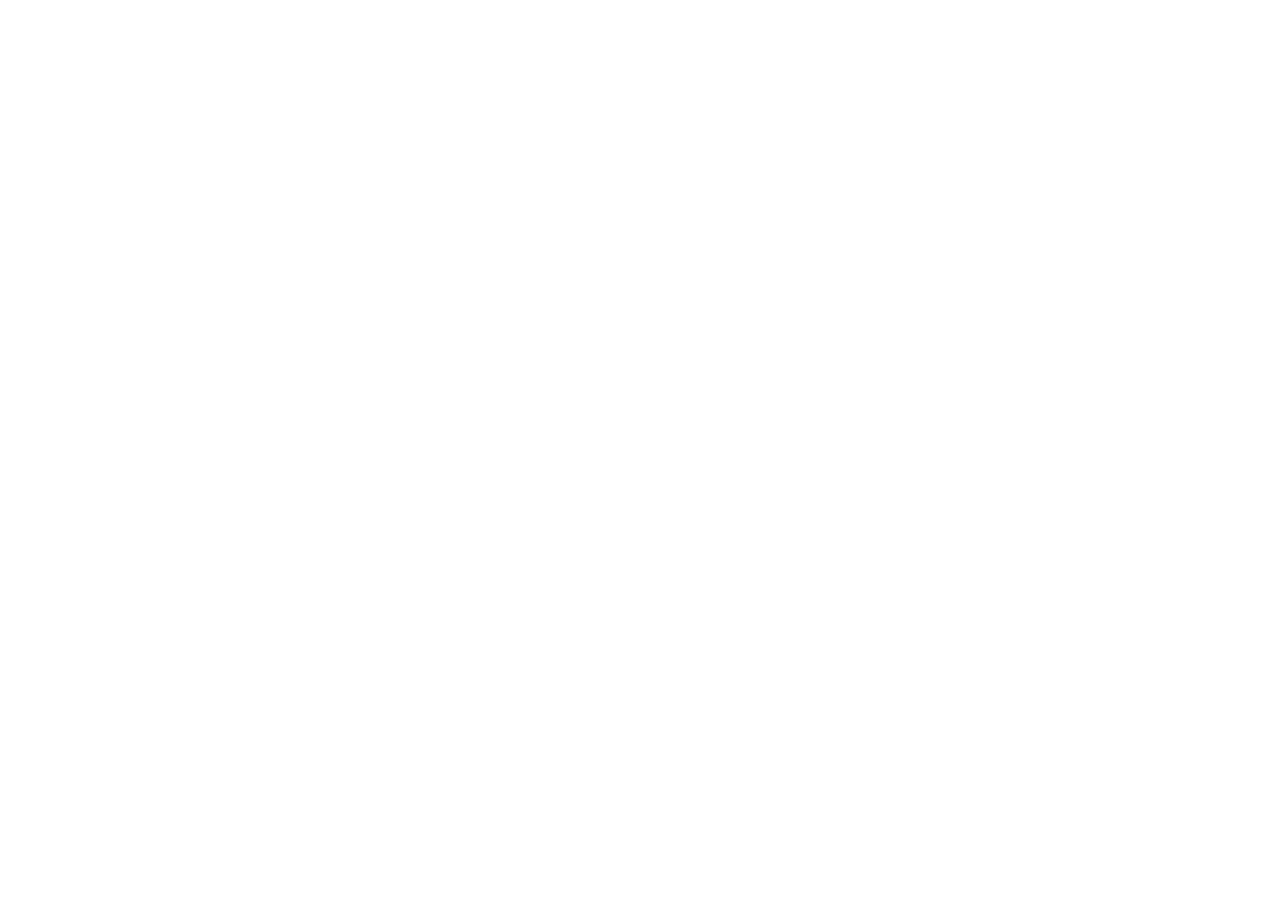
==== login.html @ 1d809705 "创建仓库" ====
<!DOCTYPE html>
<html lang="en">

<head>
    <meta charset="UTF-8">
    <meta name="viewport" content="width=device-width, initial-scale=1.0">
    <title>Document</title>
</head>

<body>

</body>

</html>
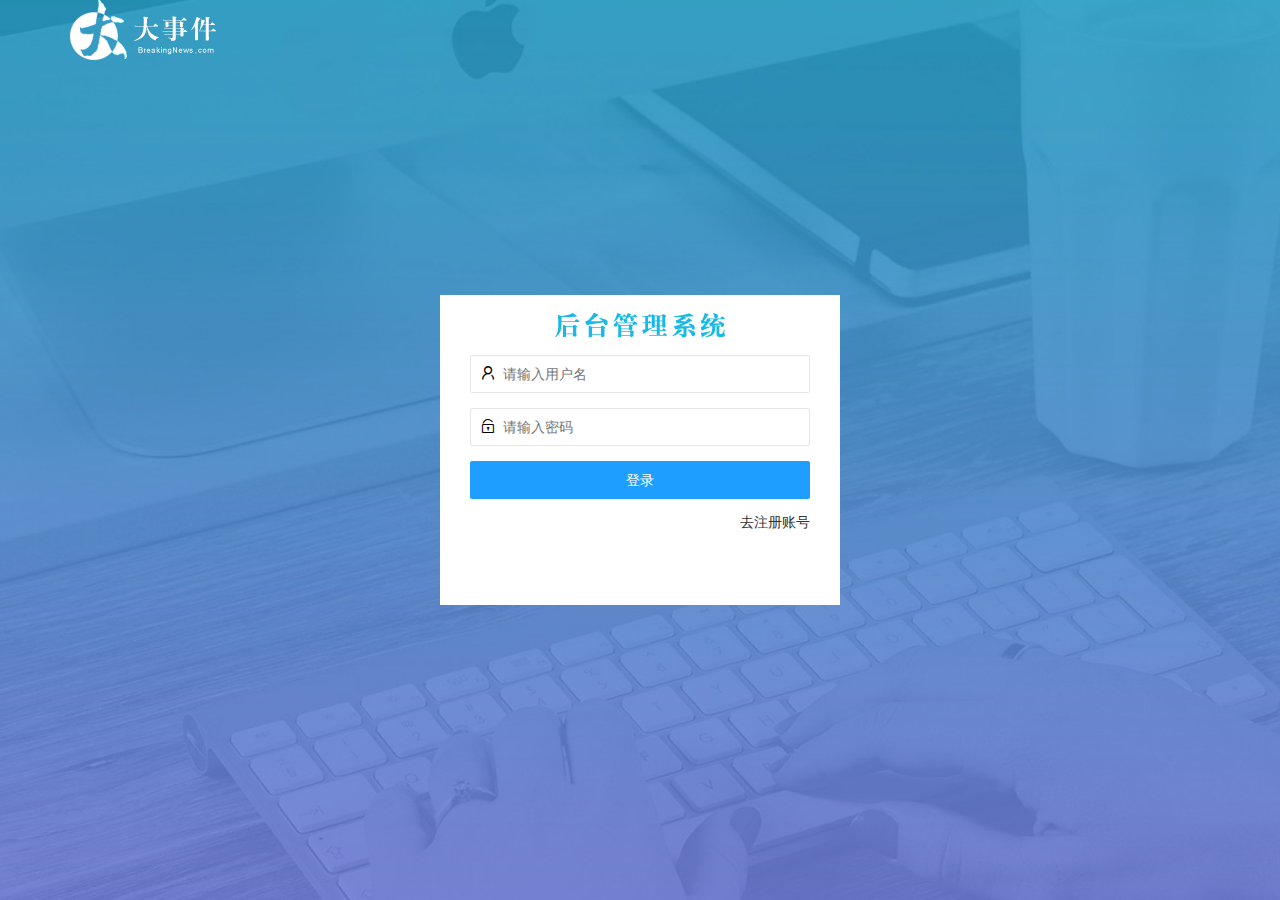
==== commit ca1de1bc: "login&&regist" ====
--- a/login.html
+++ b/login.html
@@ -2,13 +2,87 @@
 <html lang="en">
 
 <head>
-    <meta charset="UTF-8">
-    <meta name="viewport" content="width=device-width, initial-scale=1.0">
-    <title>Document</title>
+    <meta charset="UTF-8" />
+    <meta name="viewport" content="width=device-width, initial-scale=1.0" />
+    <title>大事件-登录/注册</title>
+    <!-- 导入 LayUI 的样式 -->
+    <link rel="stylesheet" href="./assets/lib/layui/css/layui.css" />
+    <!-- 导入自己的样式表 -->
+    <link rel="stylesheet" href="./assets/css/login.css" />
 </head>
 
 <body>
+    <!-- 头部的 Logo 区域 -->
+    <div class="layui-main">
+        <img src="./assets/images/logo.png" alt="" />
+    </div>
 
+    <!-- 登录注册区域 -->
+    <div class="loginAndRegBox">
+        <div class="title-box"></div>
+        <!-- 登录的div -->
+        <div class="login-box">
+            <!-- 登录的表单 -->
+            <form class="layui-form" id="form_login">
+                <!-- 用户名 -->
+                <div class="layui-form-item">
+                    <i class="layui-icon layui-icon-username"></i>
+                    <input type="text" name="username" required lay-verify="required" placeholder="请输入用户名" autocomplete="off" class="layui-input" />
+                </div>
+                <!-- 密码 -->
+                <div class="layui-form-item">
+                    <i class="layui-icon layui-icon-password"></i>
+                    <input type="password" name="password" required lay-verify="required|pwd" placeholder="请输入密码" autocomplete="off" class="layui-input" />
+                </div>
+                <!-- 登录按钮 -->
+                <div class="layui-form-item">
+                    <!-- 注意：表单提交按钮和普通按钮的区别，就是 lay-submit 属性 -->
+                    <button class="layui-btn layui-btn-fluid layui-btn-normal" lay-submit>登录</button>
+                </div>
+                <div class="layui-form-item links">
+                    <a href="javascript:;" id="link_reg">去注册账号</a>
+                </div>
+            </form>
+        </div>
+        <!-- 注册的div -->
+        <div class="reg-box">
+            <!-- 注册的表单 -->
+            <form class="layui-form" id="form_reg">
+                <!-- 用户名 -->
+                <div class="layui-form-item">
+                    <i class="layui-icon layui-icon-username"></i>
+                    <input type="text" name="username" required lay-verify="required" placeholder="请输入用户名" autocomplete="off" class="layui-input" />
+                </div>
+                <!-- 密码 -->
+                <div class="layui-form-item">
+                    <i class="layui-icon layui-icon-password"></i>
+                    <input type="password" name="password" required lay-verify="required|pwd" placeholder="请输入密码" autocomplete="off" class="layui-input" />
+                </div>
+                <!-- 密码确认框 -->
+                <div class="layui-form-item">
+                    <i class="layui-icon layui-icon-password"></i>
+                    <input type="password" name="repassword" required lay-verify="required|pwd|repwd" placeholder="再次确认密码" autocomplete="off" class="layui-input" />
+                </div>
+                <!-- 注册按钮 -->
+                <div class="layui-form-item">
+                    <!-- 注意：表单提交按钮和普通按钮的区别，就是 lay-submit 属性 -->
+                    <button class="layui-btn layui-btn-fluid layui-btn-normal" lay-submit>注册</button>
+                </div>
+                <div class="layui-form-item links">
+                    <a href="javascript:;" id="link_login">去登录</a>
+                </div>
+            </form>
+        </div>
+    </div>
+
+    <!-- 导入 Layui 的JS文件 -->
+    <script src="./assets/lib/layui/layui.all.js"></script>
+    <!-- 导入 JQuery -->
+    <script src="./assets/lib/jquery.js"></script>
+    <!-- 导入便携式URL -->
+    <script src="./assets/js/baseApi.js"></script>
+    <!-- 导入自己的 JavaScript 脚本 -->
+    <script src="./assets/js/login.js"></script>
 </body>
 
 </html>--- a/assets/lib/layui/css/layui.css
+++ b/assets/lib/layui/css/layui.css
@@ -0,0 +1,2 @@
+/** layui-v2.5.5 MIT License By https://www.layui.com */
+ .layui-inline,img{display:inline-block;vertical-align:middle}h1,h2,h3,h4,h5,h6{font-weight:400}.layui-edge,.layui-header,.layui-inline,.layui-main{position:relative}.layui-body,.layui-edge,.layui-elip{overflow:hidden}.layui-btn,.layui-edge,.layui-inline,img{vertical-align:middle}.layui-btn,.layui-disabled,.layui-icon,.layui-unselect{-moz-user-select:none;-webkit-user-select:none;-ms-user-select:none}.layui-elip,.layui-form-checkbox span,.layui-form-pane .layui-form-label{text-overflow:ellipsis;white-space:nowrap}.layui-breadcrumb,.layui-tree-btnGroup{visibility:hidden}blockquote,body,button,dd,div,dl,dt,form,h1,h2,h3,h4,h5,h6,input,li,ol,p,pre,td,textarea,th,ul{margin:0;padding:0;-webkit-tap-highlight-color:rgba(0,0,0,0)}a:active,a:hover{outline:0}img{border:none}li{list-style:none}table{border-collapse:collapse;border-spacing:0}h4,h5,h6{font-size:100%}button,input,optgroup,option,select,textarea{font-family:inherit;font-size:inherit;font-style:inherit;font-weight:inherit;outline:0}pre{white-space:pre-wrap;white-space:-moz-pre-wrap;white-space:-pre-wrap;white-space:-o-pre-wrap;word-wrap:break-word}body{line-height:24px;font:14px Helvetica Neue,Helvetica,PingFang SC,Tahoma,Arial,sans-serif}hr{height:1px;margin:10px 0;border:0;clear:both}a{color:#333;text-decoration:none}a:hover{color:#777}a cite{font-style:normal;*cursor:pointer}.layui-border-box,.layui-border-box *{box-sizing:border-box}.layui-box,.layui-box *{box-sizing:content-box}.layui-clear{clear:both;*zoom:1}.layui-clear:after{content:'\20';clear:both;*zoom:1;display:block;height:0}.layui-inline{*display:inline;*zoom:1}.layui-edge{display:inline-block;width:0;height:0;border-width:6px;border-style:dashed;border-color:transparent}.layui-edge-top{top:-4px;border-bottom-color:#999;border-bottom-style:solid}.layui-edge-right{border-left-color:#999;border-left-style:solid}.layui-edge-bottom{top:2px;border-top-color:#999;border-top-style:solid}.layui-edge-left{border-right-color:#999;border-right-style:solid}.layui-disabled,.layui-disabled:hover{color:#d2d2d2!important;cursor:not-allowed!important}.layui-circle{border-radius:100%}.layui-show{display:block!important}.layui-hide{display:none!important}@font-face{font-family:layui-icon;src:url(../font/iconfont.eot?v=250);src:url(../font/iconfont.eot?v=250#iefix) format('embedded-opentype'),url(../font/iconfont.woff2?v=250) format('woff2'),url(../font/iconfont.woff?v=250) format('woff'),url(../font/iconfont.ttf?v=250) format('truetype'),url(../font/iconfont.svg?v=250#layui-icon) format('svg')}.layui-icon{font-family:layui-icon!important;font-size:16px;font-style:normal;-webkit-font-smoothing:antialiased;-moz-osx-font-smoothing:grayscale}.layui-icon-reply-fill:before{content:"\e611"}.layui-icon-set-fill:before{content:"\e614"}.layui-icon-menu-fill:before{content:"\e60f"}.layui-icon-search:before{content:"\e615"}.layui-icon-share:before{content:"\e641"}.layui-icon-set-sm:before{content:"\e620"}.layui-icon-engine:before{content:"\e628"}.layui-icon-close:before{content:"\1006"}.layui-icon-close-fill:before{content:"\1007"}.layui-icon-chart-screen:before{content:"\e629"}.layui-icon-star:before{content:"\e600"}.layui-icon-circle-dot:before{content:"\e617"}.layui-icon-chat:before{content:"\e606"}.layui-icon-release:before{content:"\e609"}.layui-icon-list:before{content:"\e60a"}.layui-icon-chart:before{content:"\e62c"}.layui-icon-ok-circle:before{content:"\1005"}.layui-icon-layim-theme:before{content:"\e61b"}.layui-icon-table:before{content:"\e62d"}.layui-icon-right:before{content:"\e602"}.layui-icon-left:before{content:"\e603"}.layui-icon-cart-simple:before{content:"\e698"}.layui-icon-face-cry:before{content:"\e69c"}.layui-icon-face-smile:before{content:"\e6af"}.layui-icon-survey:before{content:"\e6b2"}.layui-icon-tree:before{content:"\e62e"}.layui-icon-upload-circle:before{content:"\e62f"}.layui-icon-add-circle:before{content:"\e61f"}.layui-icon-download-circle:before{content:"\e601"}.layui-icon-templeate-1:before{content:"\e630"}.layui-icon-util:before{content:"\e631"}.layui-icon-face-surprised:before{content:"\e664"}.layui-icon-edit:before{content:"\e642"}.layui-icon-speaker:before{content:"\e645"}.layui-icon-down:before{content:"\e61a"}.layui-icon-file:before{content:"\e621"}.layui-icon-layouts:before{content:"\e632"}.layui-icon-rate-half:before{content:"\e6c9"}.layui-icon-add-circle-fine:before{content:"\e608"}.layui-icon-prev-circle:before{content:"\e633"}.layui-icon-read:before{content:"\e705"}.layui-icon-404:before{content:"\e61c"}.layui-icon-carousel:before{content:"\e634"}.layui-icon-help:before{content:"\e607"}.layui-icon-code-circle:before{content:"\e635"}.layui-icon-water:before{content:"\e636"}.layui-icon-username:before{content:"\e66f"}.layui-icon-find-fill:before{content:"\e670"}.layui-icon-about:before{content:"\e60b"}.layui-icon-location:before{content:"\e715"}.layui-icon-up:before{content:"\e619"}.layui-icon-pause:before{content:"\e651"}.layui-icon-date:before{content:"\e637"}.layui-icon-layim-uploadfile:before{content:"\e61d"}.layui-icon-delete:before{content:"\e640"}.layui-icon-play:before{content:"\e652"}.layui-icon-top:before{content:"\e604"}.layui-icon-friends:before{content:"\e612"}.layui-icon-refresh-3:before{content:"\e9aa"}.layui-icon-ok:before{content:"\e605"}.layui-icon-layer:before{content:"\e638"}.layui-icon-face-smile-fine:before{content:"\e60c"}.layui-icon-dollar:before{content:"\e659"}.layui-icon-group:before{content:"\e613"}.layui-icon-layim-download:before{content:"\e61e"}.layui-icon-picture-fine:before{content:"\e60d"}.layui-icon-link:before{content:"\e64c"}.layui-icon-diamond:before{content:"\e735"}.layui-icon-log:before{content:"\e60e"}.layui-icon-rate-solid:before{content:"\e67a"}.layui-icon-fonts-del:before{content:"\e64f"}.layui-icon-unlink:before{content:"\e64d"}.layui-icon-fonts-clear:before{content:"\e639"}.layui-icon-triangle-r:before{content:"\e623"}.layui-icon-circle:before{content:"\e63f"}.layui-icon-radio:before{content:"\e643"}.layui-icon-align-center:before{content:"\e647"}.layui-icon-align-right:before{content:"\e648"}.layui-icon-align-left:before{content:"\e649"}.layui-icon-loading-1:before{content:"\e63e"}.layui-icon-return:before{content:"\e65c"}.layui-icon-fonts-strong:before{content:"\e62b"}.layui-icon-upload:before{content:"\e67c"}.layui-icon-dialogue:before{content:"\e63a"}.layui-icon-video:before{content:"\e6ed"}.layui-icon-headset:before{content:"\e6fc"}.layui-icon-cellphone-fine:before{content:"\e63b"}.layui-icon-add-1:before{content:"\e654"}.layui-icon-face-smile-b:before{content:"\e650"}.layui-icon-fonts-html:before{content:"\e64b"}.layui-icon-form:before{content:"\e63c"}.layui-icon-cart:before{content:"\e657"}.layui-icon-camera-fill:before{content:"\e65d"}.layui-icon-tabs:before{content:"\e62a"}.layui-icon-fonts-code:before{content:"\e64e"}.layui-icon-fire:before{content:"\e756"}.layui-icon-set:before{content:"\e716"}.layui-icon-fonts-u:before{content:"\e646"}.layui-icon-triangle-d:before{content:"\e625"}.layui-icon-tips:before{content:"\e702"}.layui-icon-picture:before{content:"\e64a"}.layui-icon-more-vertical:before{content:"\e671"}.layui-icon-flag:before{content:"\e66c"}.layui-icon-loading:before{content:"\e63d"}.layui-icon-fonts-i:before{content:"\e644"}.layui-icon-refresh-1:before{content:"\e666"}.layui-icon-rmb:before{content:"\e65e"}.layui-icon-home:before{content:"\e68e"}.layui-icon-user:before{content:"\e770"}.layui-icon-notice:before{content:"\e667"}.layui-icon-login-weibo:before{content:"\e675"}.layui-icon-voice:before{content:"\e688"}.layui-icon-upload-drag:before{content:"\e681"}.layui-icon-login-qq:before{content:"\e676"}.layui-icon-snowflake:before{content:"\e6b1"}.layui-icon-file-b:before{content:"\e655"}.layui-icon-template:before{content:"\e663"}.layui-icon-auz:before{content:"\e672"}.layui-icon-console:before{content:"\e665"}.layui-icon-app:before{content:"\e653"}.layui-icon-prev:before{content:"\e65a"}.layui-icon-website:before{content:"\e7ae"}.layui-icon-next:before{content:"\e65b"}.layui-icon-component:before{content:"\e857"}.layui-icon-more:before{content:"\e65f"}.layui-icon-login-wechat:before{content:"\e677"}.layui-icon-shrink-right:before{content:"\e668"}.layui-icon-spread-left:before{content:"\e66b"}.layui-icon-camera:before{content:"\e660"}.layui-icon-note:before{content:"\e66e"}.layui-icon-refresh:before{content:"\e669"}.layui-icon-female:before{content:"\e661"}.layui-icon-male:before{content:"\e662"}.layui-icon-password:before{content:"\e673"}.layui-icon-senior:before{content:"\e674"}.layui-icon-theme:before{content:"\e66a"}.layui-icon-tread:before{content:"\e6c5"}.layui-icon-praise:before{content:"\e6c6"}.layui-icon-star-fill:before{content:"\e658"}.layui-icon-rate:before{content:"\e67b"}.layui-icon-template-1:before{content:"\e656"}.layui-icon-vercode:before{content:"\e679"}.layui-icon-cellphone:before{content:"\e678"}.layui-icon-screen-full:before{content:"\e622"}.layui-icon-screen-restore:before{content:"\e758"}.layui-icon-cols:before{content:"\e610"}.layui-icon-export:before{content:"\e67d"}.layui-icon-print:before{content:"\e66d"}.layui-icon-slider:before{content:"\e714"}.layui-icon-addition:before{content:"\e624"}.layui-icon-subtraction:before{content:"\e67e"}.layui-icon-service:before{content:"\e626"}.layui-icon-transfer:before{content:"\e691"}.layui-main{width:1140px;margin:0 auto}.layui-header{z-index:1000;height:60px}.layui-header a:hover{transition:all .5s;-webkit-transition:all .5s}.layui-side{position:fixed;left:0;top:0;bottom:0;z-index:999;width:200px;overflow-x:hidden}.layui-side-scroll{position:relative;width:220px;height:100%;overflow-x:hidden}.layui-body{position:absolute;left:200px;right:0;top:0;bottom:0;z-index:998;width:auto;overflow-y:auto;box-sizing:border-box}.layui-layout-body{overflow:hidden}.layui-layout-admin .layui-header{background-color:#23262E}.layui-layout-admin .layui-side{top:60px;width:200px;overflow-x:hidden}.layui-layout-admin .layui-body{position:fixed;top:60px;bottom:44px}.layui-layout-admin .layui-main{width:auto;margin:0 15px}.layui-layout-admin .layui-footer{position:fixed;left:200px;right:0;bottom:0;height:44px;line-height:44px;padding:0 15px;background-color:#eee}.layui-layout-admin .layui-logo{position:absolute;left:0;top:0;width:200px;height:100%;line-height:60px;text-align:center;color:#009688;font-size:16px}.layui-layout-admin .layui-header .layui-nav{background:0 0}.layui-layout-left{position:absolute!important;left:200px;top:0}.layui-layout-right{position:absolute!important;right:0;top:0}.layui-container{position:relative;margin:0 auto;padding:0 15px;box-sizing:border-box}.layui-fluid{position:relative;margin:0 auto;padding:0 15px}.layui-row:after,.layui-row:before{content:'';display:block;clear:both}.layui-col-lg1,.layui-col-lg10,.layui-col-lg11,.layui-col-lg12,.layui-col-lg2,.layui-col-lg3,.layui-col-lg4,.layui-col-lg5,.layui-col-lg6,.layui-col-lg7,.layui-col-lg8,.layui-col-lg9,.layui-col-md1,.layui-col-md10,.layui-col-md11,.layui-col-md12,.layui-col-md2,.layui-col-md3,.layui-col-md4,.layui-col-md5,.layui-col-md6,.layui-col-md7,.layui-col-md8,.layui-col-md9,.layui-col-sm1,.layui-col-sm10,.layui-col-sm11,.layui-col-sm12,.layui-col-sm2,.layui-col-sm3,.layui-col-sm4,.layui-col-sm5,.layui-col-sm6,.layui-col-sm7,.layui-col-sm8,.layui-col-sm9,.layui-col-xs1,.layui-col-xs10,.layui-col-xs11,.layui-col-xs12,.layui-col-xs2,.layui-col-xs3,.layui-col-xs4,.layui-col-xs5,.layui-col-xs6,.layui-col-xs7,.layui-col-xs8,.layui-col-xs9{position:relative;display:block;box-sizing:border-box}.layui-col-xs1,.layui-col-xs10,.layui-col-xs11,.layui-col-xs12,.layui-col-xs2,.layui-col-xs3,.layui-col-xs4,.layui-col-xs5,.layui-col-xs6,.layui-col-xs7,.layui-col-xs8,.layui-col-xs9{float:left}.layui-col-xs1{width:8.33333333%}.layui-col-xs2{width:16.66666667%}.layui-col-xs3{width:25%}.layui-col-xs4{width:33.33333333%}.layui-col-xs5{width:41.66666667%}.layui-col-xs6{width:50%}.layui-col-xs7{width:58.33333333%}.layui-col-xs8{width:66.66666667%}.layui-col-xs9{width:75%}.layui-col-xs10{width:83.33333333%}.layui-col-xs11{width:91.66666667%}.layui-col-xs12{width:100%}.layui-col-xs-offset1{margin-left:8.33333333%}.layui-col-xs-offset2{margin-left:16.66666667%}.layui-col-xs-offset3{margin-left:25%}.layui-col-xs-offset4{margin-left:33.33333333%}.layui-col-xs-offset5{margin-left:41.66666667%}.layui-col-xs-offset6{margin-left:50%}.layui-col-xs-offset7{margin-left:58.33333333%}.layui-col-xs-offset8{margin-left:66.66666667%}.layui-col-xs-offset9{margin-left:75%}.layui-col-xs-offset10{margin-left:83.33333333%}.layui-col-xs-offset11{margin-left:91.66666667%}.layui-col-xs-offset12{margin-left:100%}@media screen and (max-width:768px){.layui-hide-xs{display:none!important}.layui-show-xs-block{display:block!important}.layui-show-xs-inline{display:inline!important}.layui-show-xs-inline-block{display:inline-block!important}}@media screen and (min-width:768px){.layui-container{width:750px}.layui-hide-sm{display:none!important}.layui-show-sm-block{display:block!important}.layui-show-sm-inline{display:inline!important}.layui-show-sm-inline-block{display:inline-block!important}.layui-col-sm1,.layui-col-sm10,.layui-col-sm11,.layui-col-sm12,.layui-col-sm2,.layui-col-sm3,.layui-col-sm4,.layui-col-sm5,.layui-col-sm6,.layui-col-sm7,.layui-col-sm8,.layui-col-sm9{float:left}.layui-col-sm1{width:8.33333333%}.layui-col-sm2{width:16.66666667%}.layui-col-sm3{width:25%}.layui-col-sm4{width:33.33333333%}.layui-col-sm5{width:41.66666667%}.layui-col-sm6{width:50%}.layui-col-sm7{width:58.33333333%}.layui-col-sm8{width:66.66666667%}.layui-col-sm9{width:75%}.layui-col-sm10{width:83.33333333%}.layui-col-sm11{width:91.66666667%}.layui-col-sm12{width:100%}.layui-col-sm-offset1{margin-left:8.33333333%}.layui-col-sm-offset2{margin-left:16.66666667%}.layui-col-sm-offset3{margin-left:25%}.layui-col-sm-offset4{margin-left:33.33333333%}.layui-col-sm-offset5{margin-left:41.66666667%}.layui-col-sm-offset6{margin-left:50%}.layui-col-sm-offset7{margin-left:58.33333333%}.layui-col-sm-offset8{margin-left:66.66666667%}.layui-col-sm-offset9{margin-left:75%}.layui-col-sm-offset10{margin-left:83.33333333%}.layui-col-sm-offset11{margin-left:91.66666667%}.layui-col-sm-offset12{margin-left:100%}}@media screen and (min-width:992px){.layui-container{width:970px}.layui-hide-md{display:none!important}.layui-show-md-block{display:block!important}.layui-show-md-inline{display:inline!important}.layui-show-md-inline-block{display:inline-block!important}.layui-col-md1,.layui-col-md10,.layui-col-md11,.layui-col-md12,.layui-col-md2,.layui-col-md3,.layui-col-md4,.layui-col-md5,.layui-col-md6,.layui-col-md7,.layui-col-md8,.layui-col-md9{float:left}.layui-col-md1{width:8.33333333%}.layui-col-md2{width:16.66666667%}.layui-col-md3{width:25%}.layui-col-md4{width:33.33333333%}.layui-col-md5{width:41.66666667%}.layui-col-md6{width:50%}.layui-col-md7{width:58.33333333%}.layui-col-md8{width:66.66666667%}.layui-col-md9{width:75%}.layui-col-md10{width:83.33333333%}.layui-col-md11{width:91.66666667%}.layui-col-md12{width:100%}.layui-col-md-offset1{margin-left:8.33333333%}.layui-col-md-offset2{margin-left:16.66666667%}.layui-col-md-offset3{margin-left:25%}.layui-col-md-offset4{margin-left:33.33333333%}.layui-col-md-offset5{margin-left:41.66666667%}.layui-col-md-offset6{margin-left:50%}.layui-col-md-offset7{margin-left:58.33333333%}.layui-col-md-offset8{margin-left:66.66666667%}.layui-col-md-offset9{margin-left:75%}.layui-col-md-offset10{margin-left:83.33333333%}.layui-col-md-offset11{margin-left:91.66666667%}.layui-col-md-offset12{margin-left:100%}}@media screen and (min-width:1200px){.layui-container{width:1170px}.layui-hide-lg{display:none!important}.layui-show-lg-block{display:block!important}.layui-show-lg-inline{display:inline!important}.layui-show-lg-inline-block{display:inline-block!important}.layui-col-lg1,.layui-col-lg10,.layui-col-lg11,.layui-col-lg12,.layui-col-lg2,.layui-col-lg3,.layui-col-lg4,.layui-col-lg5,.layui-col-lg6,.layui-col-lg7,.layui-col-lg8,.layui-col-lg9{float:left}.layui-col-lg1{width:8.33333333%}.layui-col-lg2{width:16.66666667%}.layui-col-lg3{width:25%}.layui-col-lg4{width:33.33333333%}.layui-col-lg5{width:41.66666667%}.layui-col-lg6{width:50%}.layui-col-lg7{width:58.33333333%}.layui-col-lg8{width:66.66666667%}.layui-col-lg9{width:75%}.layui-col-lg10{width:83.33333333%}.layui-col-lg11{width:91.66666667%}.layui-col-lg12{width:100%}.layui-col-lg-offset1{margin-left:8.33333333%}.layui-col-lg-offset2{margin-left:16.66666667%}.layui-col-lg-offset3{margin-left:25%}.layui-col-lg-offset4{margin-left:33.33333333%}.layui-col-lg-offset5{margin-left:41.66666667%}.layui-col-lg-offset6{margin-left:50%}.layui-col-lg-offset7{margin-left:58.33333333%}.layui-col-lg-offset8{margin-left:66.66666667%}.layui-col-lg-offset9{margin-left:75%}.layui-col-lg-offset10{margin-left:83.33333333%}.layui-col-lg-offset11{margin-left:91.66666667%}.layui-col-lg-offset12{margin-left:100%}}.layui-col-space1{margin:-.5px}.layui-col-space1>*{padding:.5px}.layui-col-space3{margin:-1.5px}.layui-col-space3>*{padding:1.5px}.layui-col-space5{margin:-2.5px}.layui-col-space5>*{padding:2.5px}.layui-col-space8{margin:-3.5px}.layui-col-space8>*{padding:3.5px}.layui-col-space10{margin:-5px}.layui-col-space10>*{padding:5px}.layui-col-space12{margin:-6px}.layui-col-space12>*{padding:6px}.layui-col-space15{margin:-7.5px}.layui-col-space15>*{padding:7.5px}.layui-col-space18{margin:-9px}.layui-col-space18>*{padding:9px}.layui-col-space20{margin:-10px}.layui-col-space20>*{padding:10px}.layui-col-space22{margin:-11px}.layui-col-space22>*{padding:11px}.layui-col-space25{margin:-12.5px}.layui-col-space25>*{padding:12.5px}.layui-col-space30{margin:-15px}.layui-col-space30>*{padding:15px}.layui-btn,.layui-input,.layui-select,.layui-textarea,.layui-upload-button{outline:0;-webkit-appearance:none;transition:all .3s;-webkit-transition:all .3s;box-sizing:border-box}.layui-elem-quote{margin-bottom:10px;padding:15px;line-height:22px;border-left:5px solid #009688;border-radius:0 2px 2px 0;background-color:#f2f2f2}.layui-quote-nm{border-style:solid;border-width:1px 1px 1px 5px;background:0 0}.layui-elem-field{margin-bottom:10px;padding:0;border-width:1px;border-style:solid}.layui-elem-field legend{margin-left:20px;padding:0 10px;font-size:20px;font-weight:300}.layui-field-title{margin:10px 0 20px;border-width:1px 0 0}.layui-field-box{padding:10px 15px}.layui-field-title .layui-field-box{padding:10px 0}.layui-progress{position:relative;height:6px;border-radius:20px;background-color:#e2e2e2}.layui-progress-bar{position:absolute;left:0;top:0;width:0;max-width:100%;height:6px;border-radius:20px;text-align:right;background-color:#5FB878;transition:all .3s;-webkit-transition:all .3s}.layui-progress-big,.layui-progress-big .layui-progress-bar{height:18px;line-height:18px}.layui-progress-text{position:relative;top:-20px;line-height:18px;font-size:12px;color:#666}.layui-progress-big .layui-progress-text{position:static;padding:0 10px;color:#fff}.layui-collapse{border-width:1px;border-style:solid;border-radius:2px}.layui-colla-content,.layui-colla-item{border-top-width:1px;border-top-style:solid}.layui-colla-item:first-child{border-top:none}.layui-colla-title{position:relative;height:42px;line-height:42px;padding:0 15px 0 35px;color:#333;background-color:#f2f2f2;cursor:pointer;font-size:14px;overflow:hidden}.layui-colla-content{display:none;padding:10px 15px;line-height:22px;color:#666}.layui-colla-icon{position:absolute;left:15px;top:0;font-size:14px}.layui-card{margin-bottom:15px;border-radius:2px;background-color:#fff;box-shadow:0 1px 2px 0 rgba(0,0,0,.05)}.layui-card:last-child{margin-bottom:0}.layui-card-header{position:relative;height:42px;line-height:42px;padding:0 15px;border-bottom:1px solid #f6f6f6;color:#333;border-radius:2px 2px 0 0;font-size:14px}.layui-bg-black,.layui-bg-blue,.layui-bg-cyan,.layui-bg-green,.layui-bg-orange,.layui-bg-red{color:#fff!important}.layui-card-body{position:relative;padding:10px 15px;line-height:24px}.layui-card-body[pad15]{padding:15px}.layui-card-body[pad20]{padding:20px}.layui-card-body .layui-table{margin:5px 0}.layui-card .layui-tab{margin:0}.layui-panel-window{position:relative;padding:15px;border-radius:0;border-top:5px solid #E6E6E6;background-color:#fff}.layui-auxiliar-moving{position:fixed;left:0;right:0;top:0;bottom:0;width:100%;height:100%;background:0 0;z-index:9999999999}.layui-form-label,.layui-form-mid,.layui-form-select,.layui-input-block,.layui-input-inline,.layui-textarea{position:relative}.layui-bg-red{background-color:#FF5722!important}.layui-bg-orange{background-color:#FFB800!important}.layui-bg-green{background-color:#009688!important}.layui-bg-cyan{background-color:#2F4056!important}.layui-bg-blue{background-color:#1E9FFF!important}.layui-bg-black{background-color:#393D49!important}.layui-bg-gray{background-color:#eee!important;color:#666!important}.layui-badge-rim,.layui-colla-content,.layui-colla-item,.layui-collapse,.layui-elem-field,.layui-form-pane .layui-form-item[pane],.layui-form-pane .layui-form-label,.layui-input,.layui-layedit,.layui-layedit-tool,.layui-quote-nm,.layui-select,.layui-tab-bar,.layui-tab-card,.layui-tab-title,.layui-tab-title .layui-this:after,.layui-textarea{border-color:#e6e6e6}.layui-timeline-item:before,hr{background-color:#e6e6e6}.layui-text{line-height:22px;font-size:14px;color:#666}.layui-text h1,.layui-text h2,.layui-text h3{font-weight:500;color:#333}.layui-text h1{font-size:30px}.layui-text h2{font-size:24px}.layui-text h3{font-size:18px}.layui-text a:not(.layui-btn){color:#01AAED}.layui-text a:not(.layui-btn):hover{text-decoration:underline}.layui-text ul{padding:5px 0 5px 15px}.layui-text ul li{margin-top:5px;list-style-type:disc}.layui-text em,.layui-word-aux{color:#999!important;padding:0 5px!important}.layui-btn{display:inline-block;height:38px;line-height:38px;padding:0 18px;background-color:#009688;color:#fff;white-space:nowrap;text-align:center;font-size:14px;border:none;border-radius:2px;cursor:pointer}.layui-btn:hover{opacity:.8;filter:alpha(opacity=80);color:#fff}.layui-btn:active{opacity:1;filter:alpha(opacity=100)}.layui-btn+.layui-btn{margin-left:10px}.layui-btn-container{font-size:0}.layui-btn-container .layui-btn{margin-right:10px;margin-bottom:10px}.layui-btn-container .layui-btn+.layui-btn{margin-left:0}.layui-table .layui-btn-container .layui-btn{margin-bottom:9px}.layui-btn-radius{border-radius:100px}.layui-btn .layui-icon{margin-right:3px;font-size:18px;vertical-align:bottom;vertical-align:middle\9}.layui-btn-primary{border:1px solid #C9C9C9;background-color:#fff;color:#555}.layui-btn-primary:hover{border-color:#009688;color:#333}.layui-btn-normal{background-color:#1E9FFF}.layui-btn-warm{background-color:#FFB800}.layui-btn-danger{background-color:#FF5722}.layui-btn-checked{background-color:#5FB878}.layui-btn-disabled,.layui-btn-disabled:active,.layui-btn-disabled:hover{border:1px solid #e6e6e6;background-color:#FBFBFB;color:#C9C9C9;cursor:not-allowed;opacity:1}.layui-btn-lg{height:44px;line-height:44px;padding:0 25px;font-size:16px}.layui-btn-sm{height:30px;line-height:30px;padding:0 10px;font-size:12px}.layui-btn-sm i{font-size:16px!important}.layui-btn-xs{height:22px;line-height:22px;padding:0 5px;font-size:12px}.layui-btn-xs i{font-size:14px!important}.layui-btn-group{display:inline-block;vertical-align:middle;font-size:0}.layui-btn-group .layui-btn{margin-left:0!important;margin-right:0!important;border-left:1px solid rgba(255,255,255,.5);border-radius:0}.layui-btn-group .layui-btn-primary{border-left:none}.layui-btn-group .layui-btn-primary:hover{border-color:#C9C9C9;color:#009688}.layui-btn-group .layui-btn:first-child{border-left:none;border-radius:2px 0 0 2px}.layui-btn-group .layui-btn-primary:first-child{border-left:1px solid #c9c9c9}.layui-btn-group .layui-btn:last-child{border-radius:0 2px 2px 0}.layui-btn-group .layui-btn+.layui-btn{margin-left:0}.layui-btn-group+.layui-btn-group{margin-left:10px}.layui-btn-fluid{width:100%}.layui-input,.layui-select,.layui-textarea{height:38px;line-height:1.3;line-height:38px\9;border-width:1px;border-style:solid;background-color:#fff;border-radius:2px}.layui-input::-webkit-input-placeholder,.layui-select::-webkit-input-placeholder,.layui-textarea::-webkit-input-placeholder{line-height:1.3}.layui-input,.layui-textarea{display:block;width:100%;padding-left:10px}.layui-input:hover,.layui-textarea:hover{border-color:#D2D2D2!important}.layui-input:focus,.layui-textarea:focus{border-color:#C9C9C9!important}.layui-textarea{min-height:100px;height:auto;line-height:20px;padding:6px 10px;resize:vertical}.layui-select{padding:0 10px}.layui-form input[type=checkbox],.layui-form input[type=radio],.layui-form select{display:none}.layui-form [lay-ignore]{display:initial}.layui-form-item{margin-bottom:15px;clear:both;*zoom:1}.layui-form-item:after{content:'\20';clear:both;*zoom:1;display:block;height:0}.layui-form-label{float:left;display:block;padding:9px 15px;width:80px;font-weight:400;line-height:20px;text-align:right}.layui-form-label-col{display:block;float:none;padding:9px 0;line-height:20px;text-align:left}.layui-form-item .layui-inline{margin-bottom:5px;margin-right:10px}.layui-input-block{margin-left:110px;min-height:36px}.layui-input-inline{display:inline-block;vertical-align:middle}.layui-form-item .layui-input-inline{float:left;width:190px;margin-right:10px}.layui-form-text .layui-input-inline{width:auto}.layui-form-mid{float:left;display:block;padding:9px 0!important;line-height:20px;margin-right:10px}.layui-form-danger+.layui-form-select .layui-input,.layui-form-danger:focus{border-color:#FF5722!important}.layui-form-select .layui-input{padding-right:30px;cursor:pointer}.layui-form-select .layui-edge{position:absolute;right:10px;top:50%;margin-top:-3px;cursor:pointer;border-width:6px;border-top-color:#c2c2c2;border-top-style:solid;transition:all .3s;-webkit-transition:all .3s}.layui-form-select dl{display:none;position:absolute;left:0;top:42px;padding:5px 0;z-index:899;min-width:100%;border:1px solid #d2d2d2;max-height:300px;overflow-y:auto;background-color:#fff;border-radius:2px;box-shadow:0 2px 4px rgba(0,0,0,.12);box-sizing:border-box}.layui-form-select dl dd,.layui-form-select dl dt{padding:0 10px;line-height:36px;white-space:nowrap;overflow:hidden;text-overflow:ellipsis}.layui-form-select dl dt{font-size:12px;color:#999}.layui-form-select dl dd{cursor:pointer}.layui-form-select dl dd:hover{background-color:#f2f2f2;-webkit-transition:.5s all;transition:.5s all}.layui-form-select .layui-select-group dd{padding-left:20px}.layui-form-select dl dd.layui-select-tips{padding-left:10px!important;color:#999}.layui-form-select dl dd.layui-this{background-color:#5FB878;color:#fff}.layui-form-checkbox,.layui-form-select dl dd.layui-disabled{background-color:#fff}.layui-form-selected dl{display:block}.layui-form-checkbox,.layui-form-checkbox *,.layui-form-switch{display:inline-block;vertical-align:middle}.layui-form-selected .layui-edge{margin-top:-9px;-webkit-transform:rotate(180deg);transform:rotate(180deg);margin-top:-3px\9}:root .layui-form-selected .layui-edge{margin-top:-9px\0/IE9}.layui-form-selectup dl{top:auto;bottom:42px}.layui-select-none{margin:5px 0;text-align:center;color:#999}.layui-select-disabled .layui-disabled{border-color:#eee!important}.layui-select-disabled .layui-edge{border-top-color:#d2d2d2}.layui-form-checkbox{position:relative;height:30px;line-height:30px;margin-right:10px;padding-right:30px;cursor:pointer;font-size:0;-webkit-transition:.1s linear;transition:.1s linear;box-sizing:border-box}.layui-form-checkbox span{padding:0 10px;height:100%;font-size:14px;border-radius:2px 0 0 2px;background-color:#d2d2d2;color:#fff;overflow:hidden}.layui-form-checkbox:hover span{background-color:#c2c2c2}.layui-form-checkbox i{position:absolute;right:0;top:0;width:30px;height:28px;border:1px solid #d2d2d2;border-left:none;border-radius:0 2px 2px 0;color:#fff;font-size:20px;text-align:center}.layui-form-checkbox:hover i{border-color:#c2c2c2;color:#c2c2c2}.layui-form-checked,.layui-form-checked:hover{border-color:#5FB878}.layui-form-checked span,.layui-form-checked:hover span{background-color:#5FB878}.layui-form-checked i,.layui-form-checked:hover i{color:#5FB878}.layui-form-item .layui-form-checkbox{margin-top:4px}.layui-form-checkbox[lay-skin=primary]{height:auto!important;line-height:normal!important;min-width:18px;min-height:18px;border:none!important;margin-right:0;padding-left:28px;padding-right:0;background:0 0}.layui-form-checkbox[lay-skin=primary] span{padding-left:0;padding-right:15px;line-height:18px;background:0 0;color:#666}.layui-form-checkbox[lay-skin=primary] i{right:auto;left:0;width:16px;height:16px;line-height:16px;border:1px solid #d2d2d2;font-size:12px;border-radius:2px;background-color:#fff;-webkit-transition:.1s linear;transition:.1s linear}.layui-form-checkbox[lay-skin=primary]:hover i{border-color:#5FB878;color:#fff}.layui-form-checked[lay-skin=primary] i{border-color:#5FB878!important;background-color:#5FB878;color:#fff}.layui-checkbox-disbaled[lay-skin=primary] span{background:0 0!important;color:#c2c2c2}.layui-checkbox-disbaled[lay-skin=primary]:hover i{border-color:#d2d2d2}.layui-form-item .layui-form-checkbox[lay-skin=primary]{margin-top:10px}.layui-form-switch{position:relative;height:22px;line-height:22px;min-width:35px;padding:0 5px;margin-top:8px;border:1px solid #d2d2d2;border-radius:20px;cursor:pointer;background-color:#fff;-webkit-transition:.1s linear;transition:.1s linear}.layui-form-switch i{position:absolute;left:5px;top:3px;width:16px;height:16px;border-radius:20px;background-color:#d2d2d2;-webkit-transition:.1s linear;transition:.1s linear}.layui-form-switch em{position:relative;top:0;width:25px;margin-left:21px;padding:0!important;text-align:center!important;color:#999!important;font-style:normal!important;font-size:12px}.layui-form-onswitch{border-color:#5FB878;background-color:#5FB878}.layui-checkbox-disbaled,.layui-checkbox-disbaled i{border-color:#e2e2e2!important}.layui-form-onswitch i{left:100%;margin-left:-21px;background-color:#fff}.layui-form-onswitch em{margin-left:5px;margin-right:21px;color:#fff!important}.layui-checkbox-disbaled span{background-color:#e2e2e2!important}.layui-checkbox-disbaled:hover i{color:#fff!important}[lay-radio]{display:none}.layui-form-radio,.layui-form-radio *{display:inline-block;vertical-align:middle}.layui-form-radio{line-height:28px;margin:6px 10px 0 0;padding-right:10px;cursor:pointer;font-size:0}.layui-form-radio *{font-size:14px}.layui-form-radio>i{margin-right:8px;font-size:22px;color:#c2c2c2}.layui-form-radio>i:hover,.layui-form-radioed>i{color:#5FB878}.layui-radio-disbaled>i{color:#e2e2e2!important}.layui-form-pane .layui-form-label{width:110px;padding:8px 15px;height:38px;line-height:20px;border-width:1px;border-style:solid;border-radius:2px 0 0 2px;text-align:center;background-color:#FBFBFB;overflow:hidden;box-sizing:border-box}.layui-form-pane .layui-input-inline{margin-left:-1px}.layui-form-pane .layui-input-block{margin-left:110px;left:-1px}.layui-form-pane .layui-input{border-radius:0 2px 2px 0}.layui-form-pane .layui-form-text .layui-form-label{float:none;width:100%;border-radius:2px;box-sizing:border-box;text-align:left}.layui-form-pane .layui-form-text .layui-input-inline{display:block;margin:0;top:-1px;clear:both}.layui-form-pane .layui-form-text .layui-input-block{margin:0;left:0;top:-1px}.layui-form-pane .layui-form-text .layui-textarea{min-height:100px;border-radius:0 0 2px 2px}.layui-form-pane .layui-form-checkbox{margin:4px 0 4px 10px}.layui-form-pane .layui-form-radio,.layui-form-pane .layui-form-switch{margin-top:6px;margin-left:10px}.layui-form-pane .layui-form-item[pane]{position:relative;border-width:1px;border-style:solid}.layui-form-pane .layui-form-item[pane] .layui-form-label{position:absolute;left:0;top:0;height:100%;border-width:0 1px 0 0}.layui-form-pane .layui-form-item[pane] .layui-input-inline{margin-left:110px}@media screen and (max-width:450px){.layui-form-item .layui-form-label{text-overflow:ellipsis;overflow:hidden;white-space:nowrap}.layui-form-item .layui-inline{display:block;margin-right:0;margin-bottom:20px;clear:both}.layui-form-item .layui-inline:after{content:'\20';clear:both;display:block;height:0}.layui-form-item .layui-input-inline{display:block;float:none;left:-3px;width:auto;margin:0 0 10px 112px}.layui-form-item .layui-input-inline+.layui-form-mid{margin-left:110px;top:-5px;padding:0}.layui-form-item .layui-form-checkbox{margin-right:5px;margin-bottom:5px}}.layui-layedit{border-width:1px;border-style:solid;border-radius:2px}.layui-layedit-tool{padding:3px 5px;border-bottom-width:1px;border-bottom-style:solid;font-size:0}.layedit-tool-fixed{position:fixed;top:0;border-top:1px solid #e2e2e2}.layui-layedit-tool .layedit-tool-mid,.layui-layedit-tool .layui-icon{display:inline-block;vertical-align:middle;text-align:center;font-size:14px}.layui-layedit-tool .layui-icon{position:relative;width:32px;height:30px;line-height:30px;margin:3px 5px;color:#777;cursor:pointer;border-radius:2px}.layui-layedit-tool .layui-icon:hover{color:#393D49}.layui-layedit-tool .layui-icon:active{color:#000}.layui-layedit-tool .layedit-tool-active{background-color:#e2e2e2;color:#000}.layui-layedit-tool .layui-disabled,.layui-layedit-tool .layui-disabled:hover{color:#d2d2d2;cursor:not-allowed}.layui-layedit-tool .layedit-tool-mid{width:1px;height:18px;margin:0 10px;background-color:#d2d2d2}.layedit-tool-html{width:50px!important;font-size:30px!important}.layedit-tool-b,.layedit-tool-code,.layedit-tool-help{font-size:16px!important}.layedit-tool-d,.layedit-tool-face,.layedit-tool-image,.layedit-tool-unlink{font-size:18px!important}.layedit-tool-image input{position:absolute;font-size:0;left:0;top:0;width:100%;height:100%;opacity:.01;filter:Alpha(opacity=1);cursor:pointer}.layui-layedit-iframe iframe{display:block;width:100%}#LAY_layedit_code{overflow:hidden}.layui-laypage{display:inline-block;*display:inline;*zoom:1;vertical-align:middle;margin:10px 0;font-size:0}.layui-laypage>a:first-child,.layui-laypage>a:first-child em{border-radius:2px 0 0 2px}.layui-laypage>a:last-child,.layui-laypage>a:last-child em{border-radius:0 2px 2px 0}.layui-laypage>:first-child{margin-left:0!important}.layui-laypage>:last-child{margin-right:0!important}.layui-laypage a,.layui-laypage button,.layui-laypage input,.layui-laypage select,.layui-laypage span{border:1px solid #e2e2e2}.layui-laypage a,.layui-laypage span{display:inline-block;*display:inline;*zoom:1;vertical-align:middle;padding:0 15px;height:28px;line-height:28px;margin:0 -1px 5px 0;background-color:#fff;color:#333;font-size:12px}.layui-flow-more a *,.layui-laypage input,.layui-table-view select[lay-ignore]{display:inline-block}.layui-laypage a:hover{color:#009688}.layui-laypage em{font-style:normal}.layui-laypage .layui-laypage-spr{color:#999;font-weight:700}.layui-laypage a{text-decoration:none}.layui-laypage .layui-laypage-curr{position:relative}.layui-laypage .layui-laypage-curr em{position:relative;color:#fff}.layui-laypage .layui-laypage-curr .layui-laypage-em{position:absolute;left:-1px;top:-1px;padding:1px;width:100%;height:100%;background-color:#009688}.layui-laypage-em{border-radius:2px}.layui-laypage-next em,.layui-laypage-prev em{font-family:Sim sun;font-size:16px}.layui-laypage .layui-laypage-count,.layui-laypage .layui-laypage-limits,.layui-laypage .layui-laypage-refresh,.layui-laypage .layui-laypage-skip{margin-left:10px;margin-right:10px;padding:0;border:none}.layui-laypage .layui-laypage-limits,.layui-laypage .layui-laypage-refresh{vertical-align:top}.layui-laypage .layui-laypage-refresh i{font-size:18px;cursor:pointer}.layui-laypage select{height:22px;padding:3px;border-radius:2px;cursor:pointer}.layui-laypage .layui-laypage-skip{height:30px;line-height:30px;color:#999}.layui-laypage button,.layui-laypage input{height:30px;line-height:30px;border-radius:2px;vertical-align:top;background-color:#fff;box-sizing:border-box}.layui-laypage input{width:40px;margin:0 10px;padding:0 3px;text-align:center}.layui-laypage input:focus,.layui-laypage select:focus{border-color:#009688!important}.layui-laypage button{margin-left:10px;padding:0 10px;cursor:pointer}.layui-table,.layui-table-view{margin:10px 0}.layui-flow-more{margin:10px 0;text-align:center;color:#999;font-size:14px}.layui-flow-more a{height:32px;line-height:32px}.layui-flow-more a *{vertical-align:top}.layui-flow-more a cite{padding:0 20px;border-radius:3px;background-color:#eee;color:#333;font-style:normal}.layui-flow-more a cite:hover{opacity:.8}.layui-flow-more a i{font-size:30px;color:#737383}.layui-table{width:100%;background-color:#fff;color:#666}.layui-table tr{transition:all .3s;-webkit-transition:all .3s}.layui-table th{text-align:left;font-weight:400}.layui-table tbody tr:hover,.layui-table thead tr,.layui-table-click,.layui-table-header,.layui-table-hover,.layui-table-mend,.layui-table-patch,.layui-table-tool,.layui-table-total,.layui-table-total tr,.layui-table[lay-even] tr:nth-child(even){background-color:#f2f2f2}.layui-table td,.layui-table th,.layui-table-col-set,.layui-table-fixed-r,.layui-table-grid-down,.layui-table-header,.layui-table-page,.layui-table-tips-main,.layui-table-tool,.layui-table-total,.layui-table-view,.layui-table[lay-skin=line],.layui-table[lay-skin=row]{border-width:1px;border-style:solid;border-color:#e6e6e6}.layui-table td,.layui-table th{position:relative;padding:9px 15px;min-height:20px;line-height:20px;font-size:14px}.layui-table[lay-skin=line] td,.layui-table[lay-skin=line] th{border-width:0 0 1px}.layui-table[lay-skin=row] td,.layui-table[lay-skin=row] th{border-width:0 1px 0 0}.layui-table[lay-skin=nob] td,.layui-table[lay-skin=nob] th{border:none}.layui-table img{max-width:100px}.layui-table[lay-size=lg] td,.layui-table[lay-size=lg] th{padding:15px 30px}.layui-table-view .layui-table[lay-size=lg] .layui-table-cell{height:40px;line-height:40px}.layui-table[lay-size=sm] td,.layui-table[lay-size=sm] th{font-size:12px;padding:5px 10px}.layui-table-view .layui-table[lay-size=sm] .layui-table-cell{height:20px;line-height:20px}.layui-table[lay-data]{display:none}.layui-table-box{position:relative;overflow:hidden}.layui-table-view .layui-table{position:relative;width:auto;margin:0}.layui-table-view .layui-table[lay-skin=line]{border-width:0 1px 0 0}.layui-table-view .layui-table[lay-skin=row]{border-width:0 0 1px}.layui-table-view .layui-table td,.layui-table-view .layui-table th{padding:5px 0;border-top:none;border-left:none}.layui-table-view .layui-table th.layui-unselect .layui-table-cell span{cursor:pointer}.layui-table-view .layui-table td{cursor:default}.layui-table-view .layui-table td[data-edit=text]{cursor:text}.layui-table-view .layui-form-checkbox[lay-skin=primary] i{width:18px;height:18px}.layui-table-view .layui-form-radio{line-height:0;padding:0}.layui-table-view .layui-form-radio>i{margin:0;font-size:20px}.layui-table-init{position:absolute;left:0;top:0;width:100%;height:100%;text-align:center;z-index:110}.layui-table-init .layui-icon{position:absolute;left:50%;top:50%;margin:-15px 0 0 -15px;font-size:30px;color:#c2c2c2}.layui-table-header{border-width:0 0 1px;overflow:hidden}.layui-table-header .layui-table{margin-bottom:-1px}.layui-table-tool .layui-inline[lay-event]{position:relative;width:26px;height:26px;padding:5px;line-height:16px;margin-right:10px;text-align:center;color:#333;border:1px solid #ccc;cursor:pointer;-webkit-transition:.5s all;transition:.5s all}.layui-table-tool .layui-inline[lay-event]:hover{border:1px solid #999}.layui-table-tool-temp{padding-right:120px}.layui-table-tool-self{position:absolute;right:17px;top:10px}.layui-table-tool .layui-table-tool-self .layui-inline[lay-event]{margin:0 0 0 10px}.layui-table-tool-panel{position:absolute;top:29px;left:-1px;padding:5px 0;min-width:150px;min-height:40px;border:1px solid #d2d2d2;text-align:left;overflow-y:auto;background-color:#fff;box-shadow:0 2px 4px rgba(0,0,0,.12)}.layui-table-cell,.layui-table-tool-panel li{overflow:hidden;text-overflow:ellipsis;white-space:nowrap}.layui-table-tool-panel li{padding:0 10px;line-height:30px;-webkit-transition:.5s all;transition:.5s all}.layui-table-tool-panel li .layui-form-checkbox[lay-skin=primary]{width:100%;padding-left:28px}.layui-table-tool-panel li:hover{background-color:#f2f2f2}.layui-table-tool-panel li .layui-form-checkbox[lay-skin=primary] i{position:absolute;left:0;top:0}.layui-table-tool-panel li .layui-form-checkbox[lay-skin=primary] span{padding:0}.layui-table-tool .layui-table-tool-self .layui-table-tool-panel{left:auto;right:-1px}.layui-table-col-set{position:absolute;right:0;top:0;width:20px;height:100%;border-width:0 0 0 1px;background-color:#fff}.layui-table-sort{width:10px;height:20px;margin-left:5px;cursor:pointer!important}.layui-table-sort .layui-edge{position:absolute;left:5px;border-width:5px}.layui-table-sort .layui-table-sort-asc{top:3px;border-top:none;border-bottom-style:solid;border-bottom-color:#b2b2b2}.layui-table-sort .layui-table-sort-asc:hover{border-bottom-color:#666}.layui-table-sort .layui-table-sort-desc{bottom:5px;border-bottom:none;border-top-style:solid;border-top-color:#b2b2b2}.layui-table-sort .layui-table-sort-desc:hover{border-top-color:#666}.layui-table-sort[lay-sort=asc] .layui-table-sort-asc{border-bottom-color:#000}.layui-table-sort[lay-sort=desc] .layui-table-sort-desc{border-top-color:#000}.layui-table-cell{height:28px;line-height:28px;padding:0 15px;position:relative;box-sizing:border-box}.layui-table-cell .layui-form-checkbox[lay-skin=primary]{top:-1px;padding:0}.layui-table-cell .layui-table-link{color:#01AAED}.laytable-cell-checkbox,.laytable-cell-numbers,.laytable-cell-radio,.laytable-cell-space{padding:0;text-align:center}.layui-table-body{position:relative;overflow:auto;margin-right:-1px;margin-bottom:-1px}.layui-table-body .layui-none{line-height:26px;padding:15px;text-align:center;color:#999}.layui-table-fixed{position:absolute;left:0;top:0;z-index:101}.layui-table-fixed .layui-table-body{overflow:hidden}.layui-table-fixed-l{box-shadow:0 -1px 8px rgba(0,0,0,.08)}.layui-table-fixed-r{left:auto;right:-1px;border-width:0 0 0 1px;box-shadow:-1px 0 8px rgba(0,0,0,.08)}.layui-table-fixed-r .layui-table-header{position:relative;overflow:visible}.layui-table-mend{position:absolute;right:-49px;top:0;height:100%;width:50px}.layui-table-tool{position:relative;z-index:890;width:100%;min-height:50px;line-height:30px;padding:10px 15px;border-width:0 0 1px}.layui-table-tool .layui-btn-container{margin-bottom:-10px}.layui-table-page,.layui-table-total{border-width:1px 0 0;margin-bottom:-1px;overflow:hidden}.layui-table-page{position:relative;width:100%;padding:7px 7px 0;height:41px;font-size:12px;white-space:nowrap}.layui-table-page>div{height:26px}.layui-table-page .layui-laypage{margin:0}.layui-table-page .layui-laypage a,.layui-table-page .layui-laypage span{height:26px;line-height:26px;margin-bottom:10px;border:none;background:0 0}.layui-table-page .layui-laypage a,.layui-table-page .layui-laypage span.layui-laypage-curr{padding:0 12px}.layui-table-page .layui-laypage span{margin-left:0;padding:0}.layui-table-page .layui-laypage .layui-laypage-prev{margin-left:-7px!important}.layui-table-page .layui-laypage .layui-laypage-curr .layui-laypage-em{left:0;top:0;padding:0}.layui-table-page .layui-laypage button,.layui-table-page .layui-laypage input{height:26px;line-height:26px}.layui-table-page .layui-laypage input{width:40px}.layui-table-page .layui-laypage button{padding:0 10px}.layui-table-page select{height:18px}.layui-table-patch .layui-table-cell{padding:0;width:30px}.layui-table-edit{position:absolute;left:0;top:0;width:100%;height:100%;padding:0 14px 1px;border-radius:0;box-shadow:1px 1px 20px rgba(0,0,0,.15)}.layui-table-edit:focus{border-color:#5FB878!important}select.layui-table-edit{padding:0 0 0 10px;border-color:#C9C9C9}.layui-table-view .layui-form-checkbox,.layui-table-view .layui-form-radio,.layui-table-view .layui-form-switch{top:0;margin:0;box-sizing:content-box}.layui-table-view .layui-form-checkbox{top:-1px;height:26px;line-height:26px}.layui-table-view .layui-form-checkbox i{height:26px}.layui-table-grid .layui-table-cell{overflow:visible}.layui-table-grid-down{position:absolute;top:0;right:0;width:26px;height:100%;padding:5px 0;border-width:0 0 0 1px;text-align:center;background-color:#fff;color:#999;cursor:pointer}.layui-table-grid-down .layui-icon{position:absolute;top:50%;left:50%;margin:-8px 0 0 -8px}.layui-table-grid-down:hover{background-color:#fbfbfb}body .layui-table-tips .layui-layer-content{background:0 0;padding:0;box-shadow:0 1px 6px rgba(0,0,0,.12)}.layui-table-tips-main{margin:-44px 0 0 -1px;max-height:150px;padding:8px 15px;font-size:14px;overflow-y:scroll;background-color:#fff;color:#666}.layui-table-tips-c{position:absolute;right:-3px;top:-13px;width:20px;height:20px;padding:3px;cursor:pointer;background-color:#666;border-radius:50%;color:#fff}.layui-table-tips-c:hover{background-color:#777}.layui-table-tips-c:before{position:relative;right:-2px}.layui-upload-file{display:none!important;opacity:.01;filter:Alpha(opacity=1)}.layui-upload-drag,.layui-upload-form,.layui-upload-wrap{display:inline-block}.layui-upload-list{margin:10px 0}.layui-upload-choose{padding:0 10px;color:#999}.layui-upload-drag{position:relative;padding:30px;border:1px dashed #e2e2e2;background-color:#fff;text-align:center;cursor:pointer;color:#999}.layui-upload-drag .layui-icon{font-size:50px;color:#009688}.layui-upload-drag[lay-over]{border-color:#009688}.layui-upload-iframe{position:absolute;width:0;height:0;border:0;visibility:hidden}.layui-upload-wrap{position:relative;vertical-align:middle}.layui-upload-wrap .layui-upload-file{display:block!important;position:absolute;left:0;top:0;z-index:10;font-size:100px;width:100%;height:100%;opacity:.01;filter:Alpha(opacity=1);cursor:pointer}.layui-transfer-active,.layui-transfer-box{display:inline-block;vertical-align:middle}.layui-transfer-box,.layui-transfer-header,.layui-transfer-search{border-width:0;border-style:solid;border-color:#e6e6e6}.layui-transfer-box{position:relative;border-width:1px;width:200px;height:360px;border-radius:2px;background-color:#fff}.layui-transfer-box .layui-form-checkbox{width:100%;margin:0!important}.layui-transfer-header{height:38px;line-height:38px;padding:0 10px;border-bottom-width:1px}.layui-transfer-search{position:relative;padding:10px;border-bottom-width:1px}.layui-transfer-search .layui-input{height:32px;padding-left:30px;font-size:12px}.layui-transfer-search .layui-icon-search{position:absolute;left:20px;top:50%;margin-top:-8px;color:#666}.layui-transfer-active{margin:0 15px}.layui-transfer-active .layui-btn{display:block;margin:0;padding:0 15px;background-color:#5FB878;border-color:#5FB878;color:#fff}.layui-transfer-active .layui-btn-disabled{background-color:#FBFBFB;border-color:#e6e6e6;color:#C9C9C9}.layui-transfer-active .layui-btn:first-child{margin-bottom:15px}.layui-transfer-active .layui-btn .layui-icon{margin:0;font-size:14px!important}.layui-transfer-data{padding:5px 0;overflow:auto}.layui-transfer-data li{height:32px;line-height:32px;padding:0 10px}.layui-transfer-data li:hover{background-color:#f2f2f2;transition:.5s all}.layui-transfer-data .layui-none{padding:15px 10px;text-align:center;color:#999}.layui-nav{position:relative;padding:0 20px;background-color:#393D49;color:#fff;border-radius:2px;font-size:0;box-sizing:border-box}.layui-nav *{font-size:14px}.layui-nav .layui-nav-item{position:relative;display:inline-block;*display:inline;*zoom:1;vertical-align:middle;line-height:60px}.layui-nav .layui-nav-item a{display:block;padding:0 20px;color:#fff;color:rgba(255,255,255,.7);transition:all .3s;-webkit-transition:all .3s}.layui-nav .layui-this:after,.layui-nav-bar,.layui-nav-tree .layui-nav-itemed:after{position:absolute;left:0;top:0;width:0;height:5px;background-color:#5FB878;transition:all .2s;-webkit-transition:all .2s}.layui-nav-bar{z-index:1000}.layui-nav .layui-nav-item a:hover,.layui-nav .layui-this a{color:#fff}.layui-nav .layui-this:after{content:'';top:auto;bottom:0;width:100%}.layui-nav-img{width:30px;height:30px;margin-right:10px;border-radius:50%}.layui-nav .layui-nav-more{content:'';width:0;height:0;border-style:solid dashed dashed;border-color:#fff transparent transparent;overflow:hidden;cursor:pointer;transition:all .2s;-webkit-transition:all .2s;position:absolute;top:50%;right:3px;margin-top:-3px;border-width:6px;border-top-color:rgba(255,255,255,.7)}.layui-nav .layui-nav-mored,.layui-nav-itemed>a .layui-nav-more{margin-top:-9px;border-style:dashed dashed solid;border-color:transparent transparent #fff}.layui-nav-child{display:none;position:absolute;left:0;top:65px;min-width:100%;line-height:36px;padding:5px 0;box-shadow:0 2px 4px rgba(0,0,0,.12);border:1px solid #d2d2d2;background-color:#fff;z-index:100;border-radius:2px;white-space:nowrap}.layui-nav .layui-nav-child a{color:#333}.layui-nav .layui-nav-child a:hover{background-color:#f2f2f2;color:#000}.layui-nav-child dd{position:relative}.layui-nav .layui-nav-child dd.layui-this a,.layui-nav-child dd.layui-this{background-color:#5FB878;color:#fff}.layui-nav-child dd.layui-this:after{display:none}.layui-nav-tree{width:200px;padding:0}.layui-nav-tree .layui-nav-item{display:block;width:100%;line-height:45px}.layui-nav-tree .layui-nav-item a{position:relative;height:45px;line-height:45px;text-overflow:ellipsis;overflow:hidden;white-space:nowrap}.layui-nav-tree .layui-nav-item a:hover{background-color:#4E5465}.layui-nav-tree .layui-nav-bar{width:5px;height:0;background-color:#009688}.layui-nav-tree .layui-nav-child dd.layui-this,.layui-nav-tree .layui-nav-child dd.layui-this a,.layui-nav-tree .layui-this,.layui-nav-tree .layui-this>a,.layui-nav-tree .layui-this>a:hover{background-color:#009688;color:#fff}.layui-nav-tree .layui-this:after{display:none}.layui-nav-itemed>a,.layui-nav-tree .layui-nav-title a,.layui-nav-tree .layui-nav-title a:hover{color:#fff!important}.layui-nav-tree .layui-nav-child{position:relative;z-index:0;top:0;border:none;box-shadow:none}.layui-nav-tree .layui-nav-child a{height:40px;line-height:40px;color:#fff;color:rgba(255,255,255,.7)}.layui-nav-tree .layui-nav-child,.layui-nav-tree .layui-nav-child a:hover{background:0 0;color:#fff}.layui-nav-tree .layui-nav-more{right:10px}.layui-nav-itemed>.layui-nav-child{display:block;padding:0;background-color:rgba(0,0,0,.3)!important}.layui-nav-itemed>.layui-nav-child>.layui-this>.layui-nav-child{display:block}.layui-nav-side{position:fixed;top:0;bottom:0;left:0;overflow-x:hidden;z-index:999}.layui-bg-blue .layui-nav-bar,.layui-bg-blue .layui-nav-itemed:after,.layui-bg-blue .layui-this:after{background-color:#93D1FF}.layui-bg-blue .layui-nav-child dd.layui-this{background-color:#1E9FFF}.layui-bg-blue .layui-nav-itemed>a,.layui-nav-tree.layui-bg-blue .layui-nav-title a,.layui-nav-tree.layui-bg-blue .layui-nav-title a:hover{background-color:#007DDB!important}.layui-breadcrumb{font-size:0}.layui-breadcrumb>*{font-size:14px}.layui-breadcrumb a{color:#999!important}.layui-breadcrumb a:hover{color:#5FB878!important}.layui-breadcrumb a cite{color:#666;font-style:normal}.layui-breadcrumb span[lay-separator]{margin:0 10px;color:#999}.layui-tab{margin:10px 0;text-align:left!important}.layui-tab[overflow]>.layui-tab-title{overflow:hidden}.layui-tab-title{position:relative;left:0;height:40px;white-space:nowrap;font-size:0;border-bottom-width:1px;border-bottom-style:solid;transition:all .2s;-webkit-transition:all .2s}.layui-tab-title li{display:inline-block;*display:inline;*zoom:1;vertical-align:middle;font-size:14px;transition:all .2s;-webkit-transition:all .2s;position:relative;line-height:40px;min-width:65px;padding:0 15px;text-align:center;cursor:pointer}.layui-tab-title li a{display:block}.layui-tab-title .layui-this{color:#000}.layui-tab-title .layui-this:after{position:absolute;left:0;top:0;content:'';width:100%;height:41px;border-width:1px;border-style:solid;border-bottom-color:#fff;border-radius:2px 2px 0 0;box-sizing:border-box;pointer-events:none}.layui-tab-bar{position:absolute;right:0;top:0;z-index:10;width:30px;height:39px;line-height:39px;border-width:1px;border-style:solid;border-radius:2px;text-align:center;background-color:#fff;cursor:pointer}.layui-tab-bar .layui-icon{position:relative;display:inline-block;top:3px;transition:all .3s;-webkit-transition:all .3s}.layui-tab-item{display:none}.layui-tab-more{padding-right:30px;height:auto!important;white-space:normal!important}.layui-tab-more li.layui-this:after{border-bottom-color:#e2e2e2;border-radius:2px}.layui-tab-more .layui-tab-bar .layui-icon{top:-2px;top:3px\9;-webkit-transform:rotate(180deg);transform:rotate(180deg)}:root .layui-tab-more .layui-tab-bar .layui-icon{top:-2px\0/IE9}.layui-tab-content{padding:10px}.layui-tab-title li .layui-tab-close{position:relative;display:inline-block;width:18px;height:18px;line-height:20px;margin-left:8px;top:1px;text-align:center;font-size:14px;color:#c2c2c2;transition:all .2s;-webkit-transition:all .2s}.layui-tab-title li .layui-tab-close:hover{border-radius:2px;background-color:#FF5722;color:#fff}.layui-tab-brief>.layui-tab-title .layui-this{color:#009688}.layui-tab-brief>.layui-tab-more li.layui-this:after,.layui-tab-brief>.layui-tab-title .layui-this:after{border:none;border-radius:0;border-bottom:2px solid #5FB878}.layui-tab-brief[overflow]>.layui-tab-title .layui-this:after{top:-1px}.layui-tab-card{border-width:1px;border-style:solid;border-radius:2px;box-shadow:0 2px 5px 0 rgba(0,0,0,.1)}.layui-tab-card>.layui-tab-title{background-color:#f2f2f2}.layui-tab-card>.layui-tab-title li{margin-right:-1px;margin-left:-1px}.layui-tab-card>.layui-tab-title .layui-this{background-color:#fff}.layui-tab-card>.layui-tab-title .layui-this:after{border-top:none;border-width:1px;border-bottom-color:#fff}.layui-tab-card>.layui-tab-title .layui-tab-bar{height:40px;line-height:40px;border-radius:0;border-top:none;border-right:none}.layui-tab-card>.layui-tab-more .layui-this{background:0 0;color:#5FB878}.layui-tab-card>.layui-tab-more .layui-this:after{border:none}.layui-timeline{padding-left:5px}.layui-timeline-item{position:relative;padding-bottom:20px}.layui-timeline-axis{position:absolute;left:-5px;top:0;z-index:10;width:20px;height:20px;line-height:20px;background-color:#fff;color:#5FB878;border-radius:50%;text-align:center;cursor:pointer}.layui-timeline-axis:hover{color:#FF5722}.layui-timeline-item:before{content:'';position:absolute;left:5px;top:0;z-index:0;width:1px;height:100%}.layui-timeline-item:last-child:before{display:none}.layui-timeline-item:first-child:before{display:block}.layui-timeline-content{padding-left:25px}.layui-timeline-title{position:relative;margin-bottom:10px}.layui-badge,.layui-badge-dot,.layui-badge-rim{position:relative;display:inline-block;padding:0 6px;font-size:12px;text-align:center;background-color:#FF5722;color:#fff;border-radius:2px}.layui-badge{height:18px;line-height:18px}.layui-badge-dot{width:8px;height:8px;padding:0;border-radius:50%}.layui-badge-rim{height:18px;line-height:18px;border-width:1px;border-style:solid;background-color:#fff;color:#666}.layui-btn .layui-badge,.layui-btn .layui-badge-dot{margin-left:5px}.layui-nav .layui-badge,.layui-nav .layui-badge-dot{position:absolute;top:50%;margin:-8px 6px 0}.layui-tab-title .layui-badge,.layui-tab-title .layui-badge-dot{left:5px;top:-2px}.layui-carousel{position:relative;left:0;top:0;background-color:#f8f8f8}.layui-carousel>[carousel-item]{position:relative;width:100%;height:100%;overflow:hidden}.layui-carousel>[carousel-item]:before{position:absolute;content:'\e63d';left:50%;top:50%;width:100px;line-height:20px;margin:-10px 0 0 -50px;text-align:center;color:#c2c2c2;font-family:layui-icon!important;font-size:30px;font-style:normal;-webkit-font-smoothing:antialiased;-moz-osx-font-smoothing:grayscale}.layui-carousel>[carousel-item]>*{display:none;position:absolute;left:0;top:0;width:100%;height:100%;background-color:#f8f8f8;transition-duration:.3s;-webkit-transition-duration:.3s}.layui-carousel-updown>*{-webkit-transition:.3s ease-in-out up;transition:.3s ease-in-out up}.layui-carousel-arrow{display:none\9;opacity:0;position:absolute;left:10px;top:50%;margin-top:-18px;width:36px;height:36px;line-height:36px;text-align:center;font-size:20px;border:0;border-radius:50%;background-color:rgba(0,0,0,.2);color:#fff;-webkit-transition-duration:.3s;transition-duration:.3s;cursor:pointer}.layui-carousel-arrow[lay-type=add]{left:auto!important;right:10px}.layui-carousel:hover .layui-carousel-arrow[lay-type=add],.layui-carousel[lay-arrow=always] .layui-carousel-arrow[lay-type=add]{right:20px}.layui-carousel[lay-arrow=always] .layui-carousel-arrow{opacity:1;left:20px}.layui-carousel[lay-arrow=none] .layui-carousel-arrow{display:none}.layui-carousel-arrow:hover,.layui-carousel-ind ul:hover{background-color:rgba(0,0,0,.35)}.layui-carousel:hover .layui-carousel-arrow{display:block\9;opacity:1;left:20px}.layui-carousel-ind{position:relative;top:-35px;width:100%;line-height:0!important;text-align:center;font-size:0}.layui-carousel[lay-indicator=outside]{margin-bottom:30px}.layui-carousel[lay-indicator=outside] .layui-carousel-ind{top:10px}.layui-carousel[lay-indicator=outside] .layui-carousel-ind ul{background-color:rgba(0,0,0,.5)}.layui-carousel[lay-indicator=none] .layui-carousel-ind{display:none}.layui-carousel-ind ul{display:inline-block;padding:5px;background-color:rgba(0,0,0,.2);border-radius:10px;-webkit-transition-duration:.3s;transition-duration:.3s}.layui-carousel-ind li{display:inline-block;width:10px;height:10px;margin:0 3px;font-size:14px;background-color:#e2e2e2;background-color:rgba(255,255,255,.5);border-radius:50%;cursor:pointer;-webkit-transition-duration:.3s;transition-duration:.3s}.layui-carousel-ind li:hover{background-color:rgba(255,255,255,.7)}.layui-carousel-ind li.layui-this{background-color:#fff}.layui-carousel>[carousel-item]>.layui-carousel-next,.layui-carousel>[carousel-item]>.layui-carousel-prev,.layui-carousel>[carousel-item]>.layui-this{display:block}.layui-carousel>[carousel-item]>.layui-this{left:0}.layui-carousel>[carousel-item]>.layui-carousel-prev{left:-100%}.layui-carousel>[carousel-item]>.layui-carousel-next{left:100%}.layui-carousel>[carousel-item]>.layui-carousel-next.layui-carousel-left,.layui-carousel>[carousel-item]>.layui-carousel-prev.layui-carousel-right{left:0}.layui-carousel>[carousel-item]>.layui-this.layui-carousel-left{left:-100%}.layui-carousel>[carousel-item]>.layui-this.layui-carousel-right{left:100%}.layui-carousel[lay-anim=updown] .layui-carousel-arrow{left:50%!important;top:20px;margin:0 0 0 -18px}.layui-carousel[lay-anim=updown]>[carousel-item]>*,.layui-carousel[lay-anim=fade]>[carousel-item]>*{left:0!important}.layui-carousel[lay-anim=updown] .layui-carousel-arrow[lay-type=add]{top:auto!important;bottom:20px}.layui-carousel[lay-anim=updown] .layui-carousel-ind{position:absolute;top:50%;right:20px;width:auto;height:auto}.layui-carousel[lay-anim=updown] .layui-carousel-ind ul{padding:3px 5px}.layui-carousel[lay-anim=updown] .layui-carousel-ind li{display:block;margin:6px 0}.layui-carousel[lay-anim=updown]>[carousel-item]>.layui-this{top:0}.layui-carousel[lay-anim=updown]>[carousel-item]>.layui-carousel-prev{top:-100%}.layui-carousel[lay-anim=updown]>[carousel-item]>.layui-carousel-next{top:100%}.layui-carousel[lay-anim=updown]>[carousel-item]>.layui-carousel-next.layui-carousel-left,.layui-carousel[lay-anim=updown]>[carousel-item]>.layui-carousel-prev.layui-carousel-right{top:0}.layui-carousel[lay-anim=updown]>[carousel-item]>.layui-this.layui-carousel-left{top:-100%}.layui-carousel[lay-anim=updown]>[carousel-item]>.layui-this.layui-carousel-right{top:100%}.layui-carousel[lay-anim=fade]>[carousel-item]>.layui-carousel-next,.layui-carousel[lay-anim=fade]>[carousel-item]>.layui-carousel-prev{opacity:0}.layui-carousel[lay-anim=fade]>[carousel-item]>.layui-carousel-next.layui-carousel-left,.layui-carousel[lay-anim=fade]>[carousel-item]>.layui-carousel-prev.layui-carousel-right{opacity:1}.layui-carousel[lay-anim=fade]>[carousel-item]>.layui-this.layui-carousel-left,.layui-carousel[lay-anim=fade]>[carousel-item]>.layui-this.layui-carousel-right{opacity:0}.layui-fixbar{position:fixed;right:15px;bottom:15px;z-index:999999}.layui-fixbar li{width:50px;height:50px;line-height:50px;margin-bottom:1px;text-align:center;cursor:pointer;font-size:30px;background-color:#9F9F9F;color:#fff;border-radius:2px;opacity:.95}.layui-fixbar li:hover{opacity:.85}.layui-fixbar li:active{opacity:1}.layui-fixbar .layui-fixbar-top{display:none;font-size:40px}body .layui-util-face{border:none;background:0 0}body .layui-util-face .layui-layer-content{padding:0;background-color:#fff;color:#666;box-shadow:none}.layui-util-face .layui-layer-TipsG{display:none}.layui-util-face ul{position:relative;width:372px;padding:10px;border:1px solid #D9D9D9;background-color:#fff;box-shadow:0 0 20px rgba(0,0,0,.2)}.layui-util-face ul li{cursor:pointer;float:left;border:1px solid #e8e8e8;height:22px;width:26px;overflow:hidden;margin:-1px 0 0 -1px;padding:4px 2px;text-align:center}.layui-util-face ul li:hover{position:relative;z-index:2;border:1px solid #eb7350;background:#fff9ec}.layui-code{position:relative;margin:10px 0;padding:15px;line-height:20px;border:1px solid #ddd;border-left-width:6px;background-color:#F2F2F2;color:#333;font-family:Courier New;font-size:12px}.layui-rate,.layui-rate *{display:inline-block;vertical-align:middle}.layui-rate{padding:10px 5px 10px 0;font-size:0}.layui-rate li i.layui-icon{font-size:20px;color:#FFB800;margin-right:5px;transition:all .3s;-webkit-transition:all .3s}.layui-rate li i:hover{cursor:pointer;transform:scale(1.12);-webkit-transform:scale(1.12)}.layui-rate[readonly] li i:hover{cursor:default;transform:scale(1)}.layui-colorpicker{width:26px;height:26px;border:1px solid #e6e6e6;padding:5px;border-radius:2px;line-height:24px;display:inline-block;cursor:pointer;transition:all .3s;-webkit-transition:all .3s}.layui-colorpicker:hover{border-color:#d2d2d2}.layui-colorpicker.layui-colorpicker-lg{width:34px;height:34px;line-height:32px}.layui-colorpicker.layui-colorpicker-sm{width:24px;height:24px;line-height:22px}.layui-colorpicker.layui-colorpicker-xs{width:22px;height:22px;line-height:20px}.layui-colorpicker-trigger-bgcolor{display:block;background:url([data-uri]);border-radius:2px}.layui-colorpicker-trigger-span{display:block;height:100%;box-sizing:border-box;border:1px solid rgba(0,0,0,.15);border-radius:2px;text-align:center}.layui-colorpicker-trigger-i{display:inline-block;color:#FFF;font-size:12px}.layui-colorpicker-trigger-i.layui-icon-close{color:#999}.layui-colorpicker-main{position:absolute;z-index:66666666;width:280px;padding:7px;background:#FFF;border:1px solid #d2d2d2;border-radius:2px;box-shadow:0 2px 4px rgba(0,0,0,.12)}.layui-colorpicker-main-wrapper{height:180px;position:relative}.layui-colorpicker-basis{width:260px;height:100%;position:relative}.layui-colorpicker-basis-white{width:100%;height:100%;position:absolute;top:0;left:0;background:linear-gradient(90deg,#FFF,hsla(0,0%,100%,0))}.layui-colorpicker-basis-black{width:100%;height:100%;position:absolute;top:0;left:0;background:linear-gradient(0deg,#000,transparent)}.layui-colorpicker-basis-cursor{width:10px;height:10px;border:1px solid #FFF;border-radius:50%;position:absolute;top:-3px;right:-3px;cursor:pointer}.layui-colorpicker-side{position:absolute;top:0;right:0;width:12px;height:100%;background:linear-gradient(red,#FF0,#0F0,#0FF,#00F,#F0F,red)}.layui-colorpicker-side-slider{width:100%;height:5px;box-shadow:0 0 1px #888;box-sizing:border-box;background:#FFF;border-radius:1px;border:1px solid #f0f0f0;cursor:pointer;position:absolute;left:0}.layui-colorpicker-main-alpha{display:none;height:12px;margin-top:7px;background:url([data-uri])}.layui-colorpicker-alpha-bgcolor{height:100%;position:relative}.layui-colorpicker-alpha-slider{width:5px;height:100%;box-shadow:0 0 1px #888;box-sizing:border-box;background:#FFF;border-radius:1px;border:1px solid #f0f0f0;cursor:pointer;position:absolute;top:0}.layui-colorpicker-main-pre{padding-top:7px;font-size:0}.layui-colorpicker-pre{width:20px;height:20px;border-radius:2px;display:inline-block;margin-left:6px;margin-bottom:7px;cursor:pointer}.layui-colorpicker-pre:nth-child(11n+1){margin-left:0}.layui-colorpicker-pre-isalpha{background:url([data-uri])}.layui-colorpicker-pre.layui-this{box-shadow:0 0 3px 2px rgba(0,0,0,.15)}.layui-colorpicker-pre>div{height:100%;border-radius:2px}.layui-colorpicker-main-input{text-align:right;padding-top:7px}.layui-colorpicker-main-input .layui-btn-container .layui-btn{margin:0 0 0 10px}.layui-colorpicker-main-input div.layui-inline{float:left;margin-right:10px;font-size:14px}.layui-colorpicker-main-input input.layui-input{width:150px;height:30px;color:#666}.layui-slider{height:4px;background:#e2e2e2;border-radius:3px;position:relative;cursor:pointer}.layui-slider-bar{border-radius:3px;position:absolute;height:100%}.layui-slider-step{position:absolute;top:0;width:4px;height:4px;border-radius:50%;background:#FFF;-webkit-transform:translateX(-50%);transform:translateX(-50%)}.layui-slider-wrap{width:36px;height:36px;position:absolute;top:-16px;-webkit-transform:translateX(-50%);transform:translateX(-50%);z-index:10;text-align:center}.layui-slider-wrap-btn{width:12px;height:12px;border-radius:50%;background:#FFF;display:inline-block;vertical-align:middle;cursor:pointer;transition:.3s}.layui-slider-wrap:after{content:"";height:100%;display:inline-block;vertical-align:middle}.layui-slider-wrap-btn.layui-slider-hover,.layui-slider-wrap-btn:hover{transform:scale(1.2)}.layui-slider-wrap-btn.layui-disabled:hover{transform:scale(1)!important}.layui-slider-tips{position:absolute;top:-42px;z-index:66666666;white-space:nowrap;display:none;-webkit-transform:translateX(-50%);transform:translateX(-50%);color:#FFF;background:#000;border-radius:3px;height:25px;line-height:25px;padding:0 10px}.layui-slider-tips:after{content:'';position:absolute;bottom:-12px;left:50%;margin-left:-6px;width:0;height:0;border-width:6px;border-style:solid;border-color:#000 transparent transparent}.layui-slider-input{width:70px;height:32px;border:1px solid #e6e6e6;border-radius:3px;font-size:16px;line-height:32px;position:absolute;right:0;top:-15px}.layui-slider-input-btn{display:none;position:absolute;top:0;right:0;width:20px;height:100%;border-left:1px solid #d2d2d2}.layui-slider-input-btn i{cursor:pointer;position:absolute;right:0;bottom:0;width:20px;height:50%;font-size:12px;line-height:16px;text-align:center;color:#999}.layui-slider-input-btn i:first-child{top:0;border-bottom:1px solid #d2d2d2}.layui-slider-input-txt{height:100%;font-size:14px}.layui-slider-input-txt input{height:100%;border:none}.layui-slider-input-btn i:hover{color:#009688}.layui-slider-vertical{width:4px;margin-left:34px}.layui-slider-vertical .layui-slider-bar{width:4px}.layui-slider-vertical .layui-slider-step{top:auto;left:0;-webkit-transform:translateY(50%);transform:translateY(50%)}.layui-slider-vertical .layui-slider-wrap{top:auto;left:-16px;-webkit-transform:translateY(50%);transform:translateY(50%)}.layui-slider-vertical .layui-slider-tips{top:auto;left:2px}@media \0screen{.layui-slider-wrap-btn{margin-left:-20px}.layui-slider-vertical .layui-slider-wrap-btn{margin-left:0;margin-bottom:-20px}.layui-slider-vertical .layui-slider-tips{margin-left:-8px}.layui-slider>span{margin-left:8px}}.layui-tree{line-height:22px}.layui-tree .layui-form-checkbox{margin:0!important}.layui-tree-set{width:100%;position:relative}.layui-tree-pack{display:none;padding-left:20px;position:relative}.layui-tree-iconClick,.layui-tree-main{display:inline-block;vertical-align:middle}.layui-tree-line .layui-tree-pack{padding-left:27px}.layui-tree-line .layui-tree-set .layui-tree-set:after{content:'';position:absolute;top:14px;left:-9px;width:17px;height:0;border-top:1px dotted #c0c4cc}.layui-tree-entry{position:relative;padding:3px 0;height:20px;white-space:nowrap}.layui-tree-entry:hover{background-color:#eee}.layui-tree-line .layui-tree-entry:hover{background-color:rgba(0,0,0,0)}.layui-tree-line .layui-tree-entry:hover .layui-tree-txt{color:#999;text-decoration:underline;transition:.3s}.layui-tree-main{cursor:pointer;padding-right:10px}.layui-tree-line .layui-tree-set:before{content:'';position:absolute;top:0;left:-9px;width:0;height:100%;border-left:1px dotted #c0c4cc}.layui-tree-line .layui-tree-set.layui-tree-setLineShort:before{height:13px}.layui-tree-line .layui-tree-set.layui-tree-setHide:before{height:0}.layui-tree-iconClick{position:relative;height:20px;line-height:20px;margin:0 10px;color:#c0c4cc}.layui-tree-icon{height:12px;line-height:12px;width:12px;text-align:center;border:1px solid #c0c4cc}.layui-tree-iconClick .layui-icon{font-size:18px}.layui-tree-icon .layui-icon{font-size:12px;color:#666}.layui-tree-iconArrow{padding:0 5px}.layui-tree-iconArrow:after{content:'';position:absolute;left:4px;top:3px;z-index:100;width:0;height:0;border-width:5px;border-style:solid;border-color:transparent transparent transparent #c0c4cc;transition:.5s}.layui-tree-btnGroup,.layui-tree-editInput{position:relative;vertical-align:middle;display:inline-block}.layui-tree-spread>.layui-tree-entry>.layui-tree-iconClick>.layui-tree-iconArrow:after{transform:rotate(90deg) translate(3px,4px)}.layui-tree-txt{display:inline-block;vertical-align:middle;color:#555}.layui-tree-search{margin-bottom:15px;color:#666}.layui-tree-btnGroup .layui-icon{display:inline-block;vertical-align:middle;padding:0 2px;cursor:pointer}.layui-tree-btnGroup .layui-icon:hover{color:#999;transition:.3s}.layui-tree-entry:hover .layui-tree-btnGroup{visibility:visible}.layui-tree-editInput{height:20px;line-height:20px;padding:0 3px;border:none;background-color:rgba(0,0,0,.05)}.layui-tree-emptyText{text-align:center;color:#999}.layui-anim{-webkit-animation-duration:.3s;animation-duration:.3s;-webkit-animation-fill-mode:both;animation-fill-mode:both}.layui-anim.layui-icon{display:inline-block}.layui-anim-loop{-webkit-animation-iteration-count:infinite;animation-iteration-count:infinite}.layui-trans,.layui-trans a{transition:all .3s;-webkit-transition:all .3s}@-webkit-keyframes layui-rotate{from{-webkit-transform:rotate(0)}to{-webkit-transform:rotate(360deg)}}@keyframes layui-rotate{from{transform:rotate(0)}to{transform:rotate(360deg)}}.layui-anim-rotate{-webkit-animation-name:layui-rotate;animation-name:layui-rotate;-webkit-animation-duration:1s;animation-duration:1s;-webkit-animation-timing-function:linear;animation-timing-function:linear}@-webkit-keyframes layui-up{from{-webkit-transform:translate3d(0,100%,0);opacity:.3}to{-webkit-transform:translate3d(0,0,0);opacity:1}}@keyframes layui-up{from{transform:translate3d(0,100%,0);opacity:.3}to{transform:translate3d(0,0,0);opacity:1}}.layui-anim-up{-webkit-animation-name:layui-up;animation-name:layui-up}@-webkit-keyframes layui-upbit{from{-webkit-transform:translate3d(0,30px,0);opacity:.3}to{-webkit-transform:translate3d(0,0,0);opacity:1}}@keyframes layui-upbit{from{transform:translate3d(0,30px,0);opacity:.3}to{transform:translate3d(0,0,0);opacity:1}}.layui-anim-upbit{-webkit-animation-name:layui-upbit;animation-name:layui-upbit}@-webkit-keyframes layui-scale{0%{opacity:.3;-webkit-transform:scale(.5)}100%{opacity:1;-webkit-transform:scale(1)}}@keyframes layui-scale{0%{opacity:.3;-ms-transform:scale(.5);transform:scale(.5)}100%{opacity:1;-ms-transform:scale(1);transform:scale(1)}}.layui-anim-scale{-webkit-animation-name:layui-scale;animation-name:layui-scale}@-webkit-keyframes layui-scale-spring{0%{opacity:.5;-webkit-transform:scale(.5)}80%{opacity:.8;-webkit-transform:scale(1.1)}100%{opacity:1;-webkit-transform:scale(1)}}@keyframes layui-scale-spring{0%{opacity:.5;transform:scale(.5)}80%{opacity:.8;transform:scale(1.1)}100%{opacity:1;transform:scale(1)}}.layui-anim-scaleSpring{-webkit-animation-name:layui-scale-spring;animation-name:layui-scale-spring}@-webkit-keyframes layui-fadein{0%{opacity:0}100%{opacity:1}}@keyframes layui-fadein{0%{opacity:0}100%{opacity:1}}.layui-anim-fadein{-webkit-animation-name:layui-fadein;animation-name:layui-fadein}@-webkit-keyframes layui-fadeout{0%{opacity:1}100%{opacity:0}}@keyframes layui-fadeout{0%{opacity:1}100%{opacity:0}}.layui-anim-fadeout{-webkit-animation-name:layui-fadeout;animation-name:layui-fadeout}--- a/assets/css/login.css
+++ b/assets/css/login.css
@@ -0,0 +1,55 @@
+html,
+body {
+    margin: 0;
+    padding: 0;
+    height: 100%;
+    width: 100%;
+    background: url(../images/login_bg.jpg) no-repeat center;
+    background-size: cover;
+}
+
+.loginAndRegBox {
+    position: absolute;
+    width: 400px;
+    height: 310px;
+    left: 50%;
+    top: 50%;
+    background-color: #fff;
+    transform: translate(-50%, -50%);
+}
+
+.title-box {
+    height: 60px;
+    background: url(../images/login_title.png) no-repeat center;
+}
+
+.reg-box {
+    display: none;
+    padding: 0 30px;
+}
+
+.login-box {
+    padding: 0 30px;
+}
+
+.layui-form-item {
+    position: relative;
+}
+
+.layui-icon {
+    position: absolute;
+    top: 10px;
+    left: 10px;
+}
+
+.layui-input {
+    padding-left: 32px;
+}
+
+
+/* 底部注册登录连接 */
+
+.links {
+    display: flex;
+    justify-content: flex-end;
+}